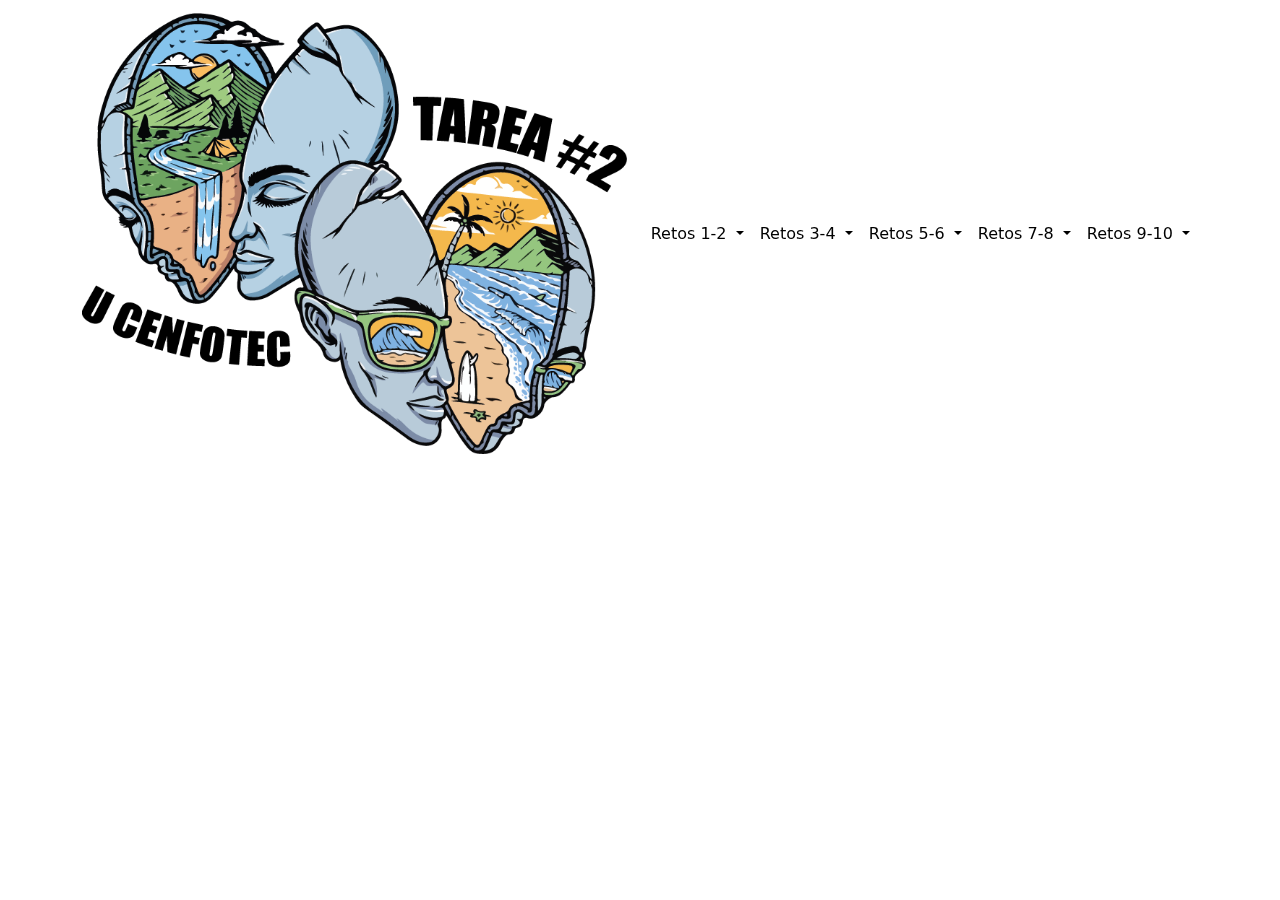
==== TareaN2/index.html @ 41c241cc "Add files via upload" ====
<!doctype html>
<html lang="en">
  <head>
    <meta charset="utf-8">
    <meta name="viewport" content="width=device-width, initial-scale=1">
    <title>Indice</title>
    <link href="https://cdn.jsdelivr.net/npm/bootstrap@5.3.3/dist/css/bootstrap.min.css" rel="stylesheet" integrity="sha384-QWTKZyjpPEjISv5WaRU9OFeRpok6YctnYmDr5pNlyT2bRjXh0JMhjY6hW+ALEwIH" crossorigin="anonymous">

    <link href="favicon.png" rel="icon">
    <link rel="stylesheet" href="/css/general.css">

  </head>
  <body>
    
    <header>

        <nav class="navbar navbar-expand-lg fondo1 fixed-top">

            <!-- probar con container-fluid -->
            <div class="container">

                <a class="navbar-brand logo" href="/index.html">
                    <!-- <h4 class="text-white">Empresa XYZ</h4> -->
                    <img src="img/logo1.png" alt="Logo Tarea 2" class="img-fluid">
                </a>
    
                <!-- Menú Hamburguesa -->
                <button class="navbar-toggler custom-toggler" type="button" data-bs-toggle="collapse" data-bs-target="#navbarCollapse" aria-controls="navbarCollapse" aria-expanded="false" aria-label="Toggle navigation">
                    <span class="navbar-toggler-icon"></span>
                </button>

                <div class="collapse navbar-collapse" id="navbarCollapse">
                    
                    <ul class="navbar-nav mx-auto mb-2 mb-md-0 text-center">
                        
                        <li class="nav-item dropdown">
                            <a class="nav-link dropdown-toggle text-black optmenu" href="#" id="desplegable1" role="button" data-bs-toggle="dropdown" aria-haspopup="true" aria-expanded="false">Retos 1-2
                            </a>
                            <div class="dropdown-menu text-left" aria-labelledby="desplegable1">
                                <a class="dropdown-item optmenu" href="/reto1.html">Reto #1</a>
                                <a class="dropdown-item optmenu" href="/reto2.html">Reto #2</a>
                            </div>
                        </li>

                        <li class="nav-item dropdown">
                            <a class="nav-link dropdown-toggle text-black optmenu" href="#" id="desplegable1" role="button" data-bs-toggle="dropdown" aria-haspopup="true" aria-expanded="false">Retos 3-4
                            </a>
                            <div class="dropdown-menu text-left" aria-labelledby="desplegable1">
                                <a class="dropdown-item optmenu" href="/reto3.html">Reto #3</a>
                                <a class="dropdown-item optmenu" href="/reto4.html">Reto #4</a>
                            </div>
                        </li>

                        <li class="nav-item dropdown">
                            <a class="nav-link dropdown-toggle text-black optmenu" href="#" id="desplegable1" role="button" data-bs-toggle="dropdown" aria-haspopup="true" aria-expanded="false">Retos 5-6
                            </a>
                            <div class="dropdown-menu text-left" aria-labelledby="desplegable1">
                                <a class="dropdown-item optmenu" href="/reto5.html">Reto #5</a>
                                <a class="dropdown-item optmenu" href="/reto6.html">Reto #6</a>
                            </div>
                        </li>

                        <li class="nav-item dropdown">
                            <a class="nav-link dropdown-toggle text-black optmenu" href="#" id="desplegable1" role="button" data-bs-toggle="dropdown" aria-haspopup="true" aria-expanded="false">Retos 7-8
                            </a>
                            <div class="dropdown-menu text-left" aria-labelledby="desplegable1">
                                <a class="dropdown-item optmenu" href="/reto7.html">Reto #7</a>
                                <a class="dropdown-item optmenu" href="/reto8.html">Reto #8</a>
                            </div>
                        </li>


                        <li class="nav-item dropdown">
                            <a class="nav-link dropdown-toggle text-black optmenu" href="#" id="desplegable1" role="button" data-bs-toggle="dropdown" aria-haspopup="true" aria-expanded="false">Retos 9-10
                            </a>
                            <div class="dropdown-menu text-left" aria-labelledby="desplegable1">
                                <a class="dropdown-item optmenu" href="/reto9.html">Reto #9</a>
                                <a class="dropdown-item optmenu" href="/reto10.html">Reto #10</a>
                            </div>
                        </li>

                    </ul>
                </div>
            </div>
        </nav>
    </header>

    <section class="banner-section espacio">
        <div class="container">
            <div class="row">
                <div class="col-12 text-center pt-5">
                    <h1 class="text-white pt-2 titulo">Bienvenidos</h1>
                    <h2 class="text-white pt-2 titulo">Universidad Cenfotec</h2>
                    <h3 class="text-white pt-2 titulo">Marcos Padilla</h3>
                    <h5 class="text-white pt-3">
                        Este es el índice de la tarea #2, para que se pueda navegar por la variedad de retos.
                    </h5>
                    <div class="text-center"><br>
                        <a class="" role="button" href="#t1"><i class="fa fa-arrow-circle-down fa-5x text-white"></i></a>
                        <!-- <a class="btnentrada pt-4" role="button" href="#"><i class="fa fa-arrow-circle-down fa-1x"></i> Entrar</a> -->
                    </div>
                </div>
            </div>
        </div>
    </section>
    
    <script src="https://cdn.jsdelivr.net/npm/bootstrap@5.3.3/dist/js/bootstrap.bundle.min.js" integrity="sha384-YvpcrYf0tY3lHB60NNkmXc5s9fDVZLESaAA55NDzOxhy9GkcIdslK1eN7N6jIeHz" crossorigin="anonymous"></script>
  </body>
</html>
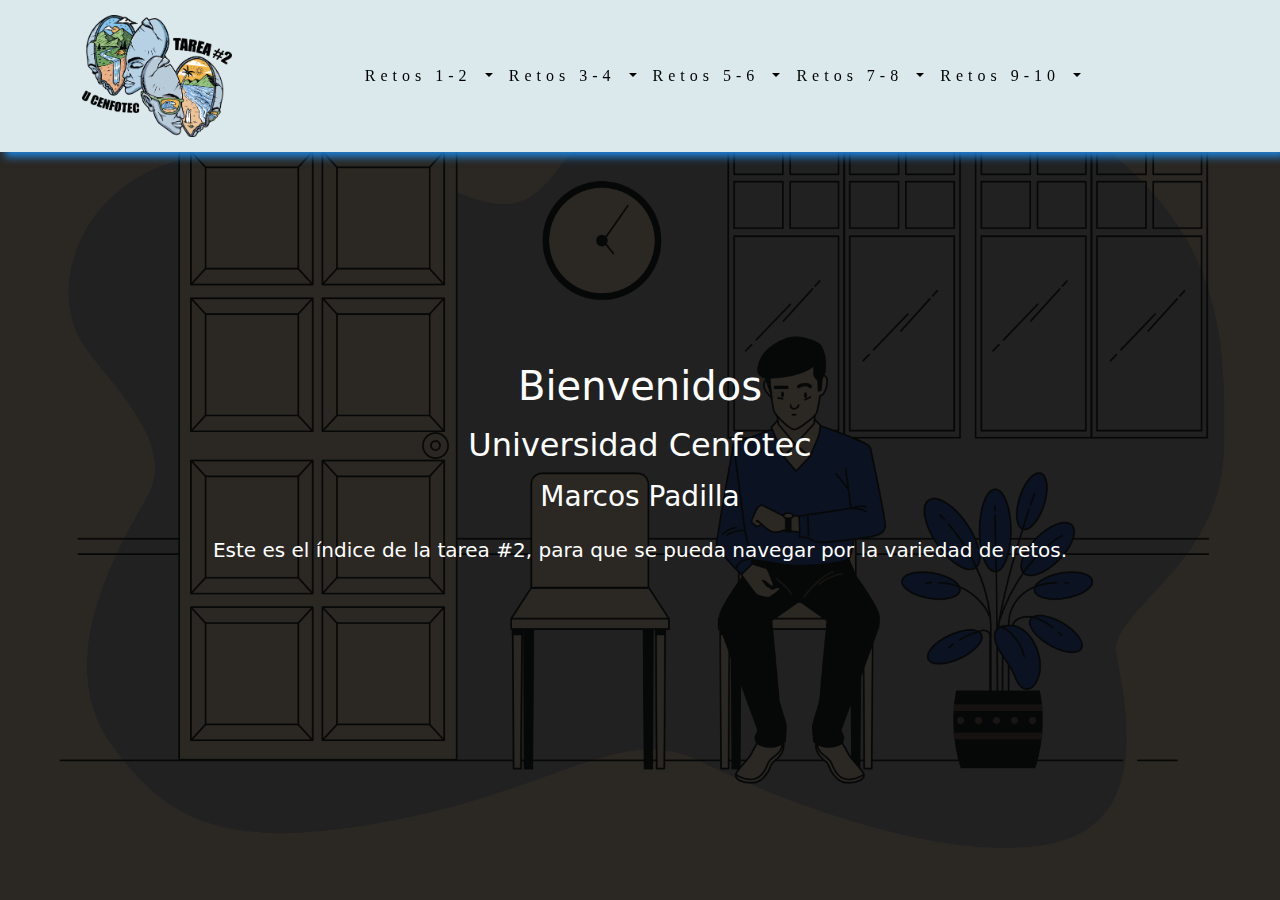
==== commit 64597473: "Add files via upload" ====
--- a/TareaN2/index.html
+++ b/TareaN2/index.html
@@ -7,7 +7,7 @@
     <link href="https://cdn.jsdelivr.net/npm/bootstrap@5.3.3/dist/css/bootstrap.min.css" rel="stylesheet" integrity="sha384-QWTKZyjpPEjISv5WaRU9OFeRpok6YctnYmDr5pNlyT2bRjXh0JMhjY6hW+ALEwIH" crossorigin="anonymous">
 
     <link href="favicon.png" rel="icon">
-    <link rel="stylesheet" href="/css/general.css">
+    <link rel="stylesheet" href="css/general.css">
 
   </head>
   <body>
@@ -19,7 +19,7 @@
             <!-- probar con container-fluid -->
             <div class="container">
 
-                <a class="navbar-brand logo" href="/index.html">
+                <a class="navbar-brand logo" href="index.html">
                     <!-- <h4 class="text-white">Empresa XYZ</h4> -->
                     <img src="img/logo1.png" alt="Logo Tarea 2" class="img-fluid">
                 </a>
@@ -37,8 +37,8 @@
                             <a class="nav-link dropdown-toggle text-black optmenu" href="#" id="desplegable1" role="button" data-bs-toggle="dropdown" aria-haspopup="true" aria-expanded="false">Retos 1-2
                             </a>
                             <div class="dropdown-menu text-left" aria-labelledby="desplegable1">
-                                <a class="dropdown-item optmenu" href="/reto1.html">Reto #1</a>
-                                <a class="dropdown-item optmenu" href="/reto2.html">Reto #2</a>
+                                <a class="dropdown-item optmenu" href="reto1.html">Reto #1</a>
+                                <a class="dropdown-item optmenu" href="reto2.html">Reto #2</a>
                             </div>
                         </li>
 
@@ -46,8 +46,8 @@
                             <a class="nav-link dropdown-toggle text-black optmenu" href="#" id="desplegable1" role="button" data-bs-toggle="dropdown" aria-haspopup="true" aria-expanded="false">Retos 3-4
                             </a>
                             <div class="dropdown-menu text-left" aria-labelledby="desplegable1">
-                                <a class="dropdown-item optmenu" href="/reto3.html">Reto #3</a>
-                                <a class="dropdown-item optmenu" href="/reto4.html">Reto #4</a>
+                                <a class="dropdown-item optmenu" href="reto3.html">Reto #3</a>
+                                <a class="dropdown-item optmenu" href="reto4.html">Reto #4</a>
                             </div>
                         </li>
 
@@ -55,8 +55,8 @@
                             <a class="nav-link dropdown-toggle text-black optmenu" href="#" id="desplegable1" role="button" data-bs-toggle="dropdown" aria-haspopup="true" aria-expanded="false">Retos 5-6
                             </a>
                             <div class="dropdown-menu text-left" aria-labelledby="desplegable1">
-                                <a class="dropdown-item optmenu" href="/reto5.html">Reto #5</a>
-                                <a class="dropdown-item optmenu" href="/reto6.html">Reto #6</a>
+                                <a class="dropdown-item optmenu" href="reto5.html">Reto #5</a>
+                                <a class="dropdown-item optmenu" href="reto6.html">Reto #6</a>
                             </div>
                         </li>
 
@@ -64,8 +64,8 @@
                             <a class="nav-link dropdown-toggle text-black optmenu" href="#" id="desplegable1" role="button" data-bs-toggle="dropdown" aria-haspopup="true" aria-expanded="false">Retos 7-8
                             </a>
                             <div class="dropdown-menu text-left" aria-labelledby="desplegable1">
-                                <a class="dropdown-item optmenu" href="/reto7.html">Reto #7</a>
-                                <a class="dropdown-item optmenu" href="/reto8.html">Reto #8</a>
+                                <a class="dropdown-item optmenu" href="reto7.html">Reto #7</a>
+                                <a class="dropdown-item optmenu" href="reto8.html">Reto #8</a>
                             </div>
                         </li>
 
@@ -74,8 +74,8 @@
                             <a class="nav-link dropdown-toggle text-black optmenu" href="#" id="desplegable1" role="button" data-bs-toggle="dropdown" aria-haspopup="true" aria-expanded="false">Retos 9-10
                             </a>
                             <div class="dropdown-menu text-left" aria-labelledby="desplegable1">
-                                <a class="dropdown-item optmenu" href="/reto9.html">Reto #9</a>
-                                <a class="dropdown-item optmenu" href="/reto10.html">Reto #10</a>
+                                <a class="dropdown-item optmenu" href="reto9.html">Reto #9</a>
+                                <a class="dropdown-item optmenu" href="reto10.html">Reto #10</a>
                             </div>
                         </li>
 
--- a/TareaN2/css/general.css
+++ b/TareaN2/css/general.css
@@ -0,0 +1,175 @@
+/*********************  MENU NAV ******************************/
+
+.navbar {
+    padding-top: 10px;
+    padding-bottom: 10px;
+    letter-spacing: 5px;
+    font-family: 'Lucida Sans';
+    font-size: 1rem;
+}
+
+.optmenu {
+    font-family: 'Lucida Sans';
+    color: #000;
+    font-size: 1rem;
+    transition: all 1s solid;
+}
+
+.optmenu:hover {
+    color: #1a3eac;
+    background-color: #2081d8;
+    transition: all 1s solid;
+}
+
+.optmenu:active {
+    background-color: #1a3eac;
+}
+
+/* PERSONALIZACION MENU HAMBURGUESA */
+
+.navbar-toggler {
+    background-color: #d6dbe3;
+    border: 3px solid #fff;
+}
+
+.navbar-toggler:hover {
+    background-color: #d6dbe3;
+}
+
+.custom-toggler.navbar-toggler {
+    border-color: #fff;
+}
+
+.fondo1 {
+    background-color: #dbe9ed;
+    box-shadow: 5px 5px 8px #2081d8;
+}
+
+.fondo1 img {
+    width: 150px;
+}
+
+.banner-section {
+    display: flex;
+    align-items: center;
+    position: relative;
+    background-attachment: fixed;
+    background-size: cover;
+    /*control altura del banner*/
+    height: calc(100vh);
+    background-position: center;
+    background-image: url('../img/waiting.png');
+    background-color: #928372;
+    background-blend-mode: multiply;
+    box-shadow: inset 0 0 0 1000px rgba(0, 0, 0, 0.7);
+}
+
+.retouno  {
+    margin-top: 13%;
+    padding-left: 10%;
+}
+
+.row img {
+    width: 90%;
+}
+
+.row button {
+    color: #fff;
+    background-color: #000;
+    margin-top: 5%;
+    margin-left: 20%;
+}
+
+.retodos  {
+    margin-top: 13%;
+}
+
+i{
+    color: #000;
+    font-size: 50px;
+}
+
+.oferta {
+    margin-top: 13%;
+    margin-bottom: 5%;
+}
+
+.oferta a {
+    border: red 6px solid;
+    background-color: red;
+    border-radius: 4px;
+    color: #fff;
+    text-decoration: none;
+}
+
+.iconos {
+    margin-top: 15%;
+    margin-bottom: 5%;
+}
+
+.colores {
+    margin-top: 15%;
+    margin-bottom: 5%;
+}
+
+.banner1 {
+    display: flex;
+    align-items: center;
+    position: relative;
+    background-attachment: fixed;
+    background-size: cover;
+    /*control altura del banner*/
+    height: calc(100vh);
+    background-position: center;
+    background-image: url('../img/playa.jpg');
+    background-color: #928372;
+    background-blend-mode: multiply;
+    box-shadow: inset 0 0 0 1000px rgba(0, 0, 0, 0.7);
+}
+
+.fotos {
+    margin-top: 15%;
+    width: 600px;
+    height: 600px;
+    text-align: center;
+    margin-left: 25%;
+}
+
+.interfaz {
+    display: flex;
+    align-items: center;
+    
+    background-size: cover;
+    /*control altura del banner*/
+    height: calc(100vh);
+    background-position: center;
+    background-image: url('../img/naked-grill.jpg');
+    margin-top: 12%;
+}
+
+@media (max-width: 575px) {
+    html {
+        font-size: 1rem;
+    }
+    .logo img {
+        /*display: block !important;
+        margin:0 auto !important; */
+        margin-left: 50px;
+    }
+    .navbar-toggler {
+        margin: 0 auto;
+    }
+    h1 {
+        font-size: 2.5rem;
+        margin-top: 150px;
+    }
+    img {
+        width: 50%;
+    }
+    p {
+        font-size: 1.1rem !important;
+    }
+    .bannerparallax {
+        height: calc(100vh);
+    }
+}